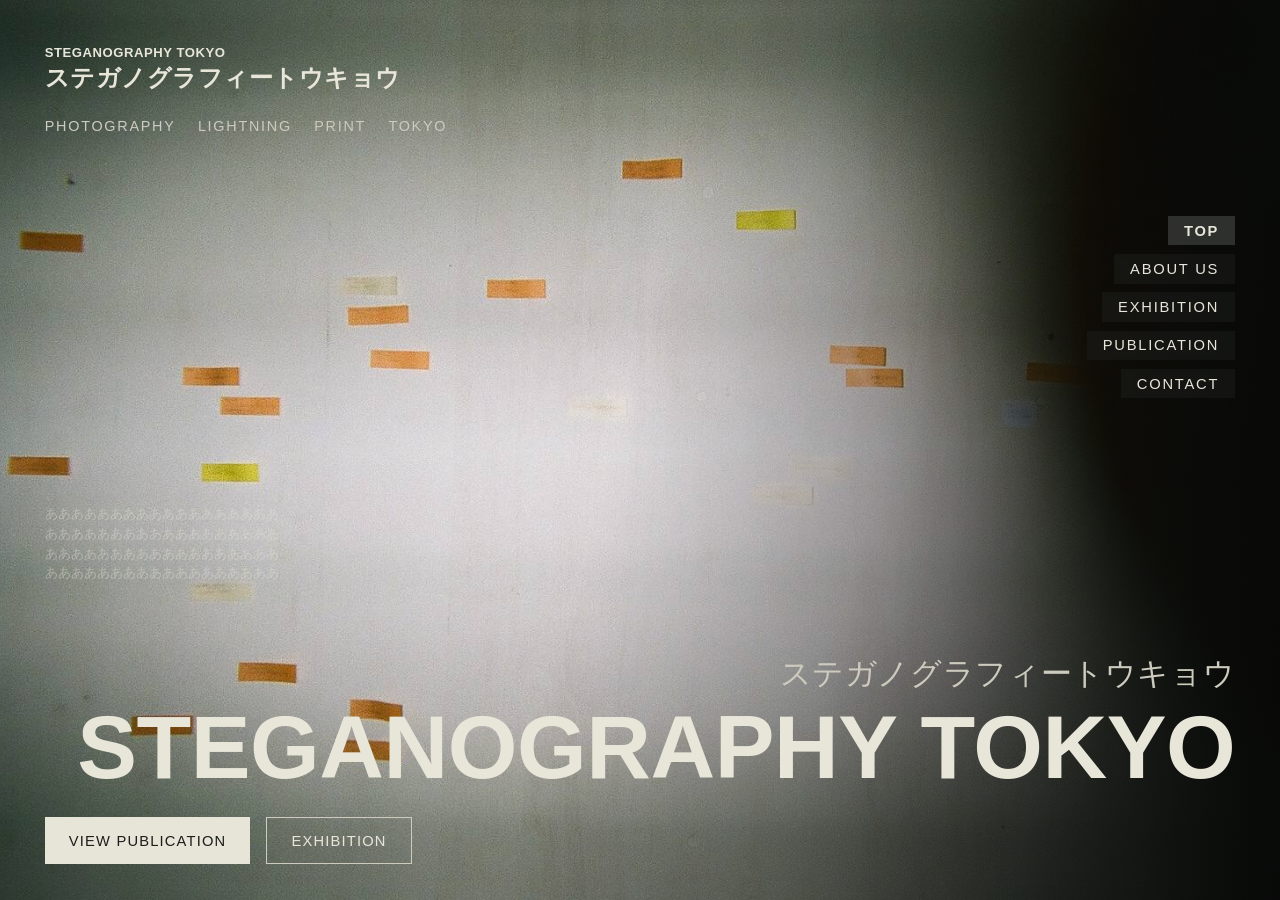
==== index.html @ 22742239 "first commit" ====
<!DOCTYPE html>
<html lang="ja">
<head>
  <meta charset="UTF-8">
  <meta name="viewport" content="width=device-width, initial-scale=1">
  <link rel="icon" href="favicon.svg" type="image/svg+xml">
  <title>STEGANOGRAPHY TOKYO / ステガノグラフィートウキョウ</title>
  <meta name="description" content="STEGANOGRAPHY TOKYO — photography, lightning, print. Tokyo-based artist group.">
  <meta property="og:title" content="STEGANOGRAPHY TOKYO">
  <meta property="og:description" content="Tokyo-based artist group — photography, lightning, print.">
  <meta property="og:type" content="website">
  <meta property="og:url" content="https://steganography.tokyo/">
  <meta property="og:image" content="https://steganography.tokyo/assets/bg.jpg">
  <meta name="twitter:card" content="summary_large_image">
  <link rel="stylesheet" href="assets/style.css">
</head>
<body>
  <div class="stage">

    <header class="masthead">
      <div class="brand">
        <p class="brand__en">STEGANOGRAPHY TOKYO</p>
        <p class="brand__jp">ステガノグラフィートウキョウ</p>
      </div>
      <nav class="nav-cats" aria-label="Categories">
        <a href="photography.html">PHOTOGRAPHY</a>
        <a href="lightning.html">LIGHTNING</a>
        <a href="print.html">PRINT</a>
        <a href="tokyo.html">TOKYO</a>
      </nav>
    </header>

    <nav class="nav-main" aria-label="Primary">
      <a href="index.html" aria-current="page">TOP</a>
      <a href="about.html">ABOUT US</a>
      <a href="exhibition.html">EXHIBITION</a>
      <a href="publication.html">PUBLICATION</a>
      <a href="https://x.com/Stegano_tokyo21" target="_blank" rel="noopener">CONTACT</a>
    </nav>

    <p class="placeholder" aria-hidden="true">ああああああああああああああああああああああああああああああああああああああああああああああああああああああああああああああああああああああああ</p>

    <div class="hero">
      <p class="hero__jp">ステガノグラフィートウキョウ</p>
      <h1 class="hero__en">STEGANOGRAPHY TOKYO</h1>
    </div>

    <div class="cta">
      <a class="btn btn--solid" href="publication.html">VIEW PUBLICATION</a>
      <a class="btn btn--ghost" href="exhibition.html">EXHIBITION</a>
    </div>

  </div>
</body>
</html>
---- assets/style.css ----
/* ============================================================
   STEGANOGRAPHY TOKYO — shared styles
   Plain HTML/CSS. No build step, no webfonts (system grotesque
   stack chosen to resemble the mockup at zero load cost).
   ============================================================ */

:root {
  --font: "Helvetica Neue", Helvetica, Arial,
          "Hiragino Kaku Gothic ProN", "Hiragino Sans",
          "Yu Gothic", "YuGothic", "Meiryo", system-ui, sans-serif;

  --ink:        #e8e5d9;            /* primary cream text          */
  --ink-dim:    #cdcabe;            /* secondary text              */
  --ink-faint:  rgba(232,229,217,.42);
  --box:        rgba(38,42,40,.34); /* nav pill background         */
  --box-hover:  rgba(70,74,70,.62);
  --solid-bg:   #e7e4d8;            /* filled button               */
  --solid-ink:  #1b1e1b;
  --edge:       1.6rem;             /* base screen margin          */
}

* { box-sizing: border-box; margin: 0; padding: 0; }

html { -webkit-text-size-adjust: 100%; }

body {
  font-family: var(--font);
  color: var(--ink);
  background: #0c0e0c;
  -webkit-font-smoothing: antialiased;
  text-rendering: optimizeLegibility;
}

/* ---- full-viewport stage with photo + layered overlays ------- */
.stage {
  position: relative;
  min-height: 100svh;
  min-height: 100vh;
  padding: clamp(1.6rem, 3.5vw, 3rem);
  overflow: hidden;
  isolation: isolate;
  /* diagonal dark wedge on the right + soft vignette + the photo */
  background:
    linear-gradient(104deg,
      transparent 0%,
      transparent 48%,
      rgba(12,14,12,.30) 66%,
      rgba(10,12,10,.78) 86%,
      rgba(7,8,7,.97) 100%),
    radial-gradient(120% 120% at 42% 44%,
      transparent 30%,
      rgba(16,20,16,.30) 78%,
      rgba(10,12,10,.55) 100%),
    url("bg.jpg") center / cover no-repeat;
}

a { color: inherit; text-decoration: none; }

/* ---- masthead (top-left) ------------------------------------- */
.masthead { position: relative; z-index: 4; }

.brand__en {
  font-size: .82rem;
  font-weight: 700;
  letter-spacing: .04em;
  text-transform: uppercase;
}
.brand__jp {
  font-size: clamp(1.15rem, 1.9vw, 1.5rem);
  font-weight: 700;
  letter-spacing: .02em;
  margin-top: .15rem;
}

.nav-cats {
  margin-top: 1.5rem;
  display: flex;
  flex-wrap: wrap;
  gap: 1.4rem;
  font-size: .9rem;
  letter-spacing: .12em;
  color: var(--ink-dim);
}
.nav-cats a { transition: color .2s ease; }
.nav-cats a:hover,
.nav-cats a:focus-visible { color: #fff; }

/* ---- right-hand main navigation ------------------------------ */
.nav-main {
  position: absolute;
  top: clamp(20%, 24vh, 26%);
  right: clamp(1.6rem, 3.5vw, 3rem);
  z-index: 4;
  display: flex;
  flex-direction: column;
  align-items: flex-end;
  gap: .55rem;
  text-align: right;
}
.nav-main a {
  display: inline-block;
  padding: .42rem 1rem;
  font-size: .92rem;
  letter-spacing: .12em;
  background: var(--box);
  backdrop-filter: blur(2px);
  transition: background .2s ease, color .2s ease;
}
.nav-main a:hover,
.nav-main a:focus-visible { background: var(--box-hover); color: #fff; }
.nav-main a[aria-current="page"] {
  background: var(--box-hover);
  font-weight: 700;
}

/* ---- placeholder copy block (mid-left) ----------------------- */
.placeholder {
  position: absolute;
  left: clamp(1.6rem, 3.5vw, 3rem);
  top: 56%;
  z-index: 2;
  max-width: 34ch;
  font-size: .8rem;
  line-height: 1.55;
  color: var(--ink-faint);
  word-break: break-all;
}

/* ---- bottom-right wordmark ----------------------------------- */
.hero {
  position: absolute;
  right: clamp(1.6rem, 3.5vw, 3rem);
  bottom: clamp(5.5rem, 12vh, 9rem);
  z-index: 3;
  text-align: right;
}
.hero__jp {
  font-size: clamp(1.1rem, 2.4vw, 2rem);
  font-weight: 500;
  letter-spacing: .02em;
  color: var(--ink-dim);
}
.hero__en {
  font-size: clamp(2.4rem, 7vw, 6.2rem);
  font-weight: 600;
  line-height: .98;
  letter-spacing: -.005em;
  margin-top: .1em;
}

/* ---- call-to-action buttons (bottom-left) -------------------- */
.cta {
  position: absolute;
  left: clamp(1.6rem, 3.5vw, 3rem);
  bottom: clamp(1.8rem, 4vh, 3rem);
  z-index: 3;
  display: flex;
  gap: 1rem;
  flex-wrap: wrap;
}
.btn {
  display: inline-flex;
  align-items: center;
  padding: .9rem 1.5rem;
  font-size: .92rem;
  letter-spacing: .08em;
  transition: transform .15s ease, background .2s ease, color .2s ease;
}
.btn--solid { background: var(--solid-bg); color: var(--solid-ink); }
.btn--ghost { border: 1px solid var(--ink-dim); color: var(--ink); }
.btn:hover { transform: translateY(-2px); }
.btn--solid:hover { background: #fff; }
.btn--ghost:hover { border-color: #fff; color: #fff; }

/* ---- TBD sub-pages ------------------------------------------- */
.page {
  position: relative;
  z-index: 3;
  min-height: 58svh;
  min-height: 58vh;
  display: flex;
  flex-direction: column;
  justify-content: center;
}
.page__crumb {
  font-size: clamp(1.1rem, 2.4vw, 1.9rem);
  font-weight: 500;
  letter-spacing: .14em;
  color: var(--ink-dim);
}
.page__tbd {
  font-size: clamp(3rem, 9vw, 7rem);
  font-weight: 600;
  letter-spacing: .02em;
  margin-top: .1em;
}

/* ---- staggered load animation -------------------------------- */
@media (prefers-reduced-motion: no-preference) {
  .masthead, .nav-main, .placeholder, .hero, .cta, .page {
    animation: rise .8s cubic-bezier(.2, .7, .2, 1) both;
  }
  .nav-main   { animation-delay: .08s; }
  .placeholder{ animation-delay: .16s; }
  .hero       { animation-delay: .12s; }
  .cta        { animation-delay: .22s; }
  @keyframes rise {
    from { opacity: 0; transform: translateY(14px); }
    to   { opacity: 1; transform: translateY(0); }
  }
}

:focus-visible { outline: 2px solid #fff; outline-offset: 3px; }

/* ============================================================
   Mobile / narrow screens — unstack the absolute hero layout
   ============================================================ */
@media (max-width: 760px) {
  .stage {
    display: flex;
    flex-direction: column;
    gap: 2rem;
    padding-bottom: 2.5rem;
    background:
      linear-gradient(180deg,
        rgba(8,10,8,.55) 0%,
        rgba(10,12,10,.35) 40%,
        rgba(8,10,8,.78) 100%),
      url("bg.jpg") center / cover no-repeat;
  }
  .nav-main {
    position: static;
    flex-direction: row;
    flex-wrap: wrap;
    align-items: flex-start;
    justify-content: flex-start;
    text-align: left;
    gap: .5rem;
    margin-top: .5rem;
  }
  .placeholder { position: static; max-width: none; top: auto; }
  .hero {
    position: static;
    text-align: left;
    margin-top: auto;
  }
  .cta { position: static; }
  .page { min-height: 40svh; }
}
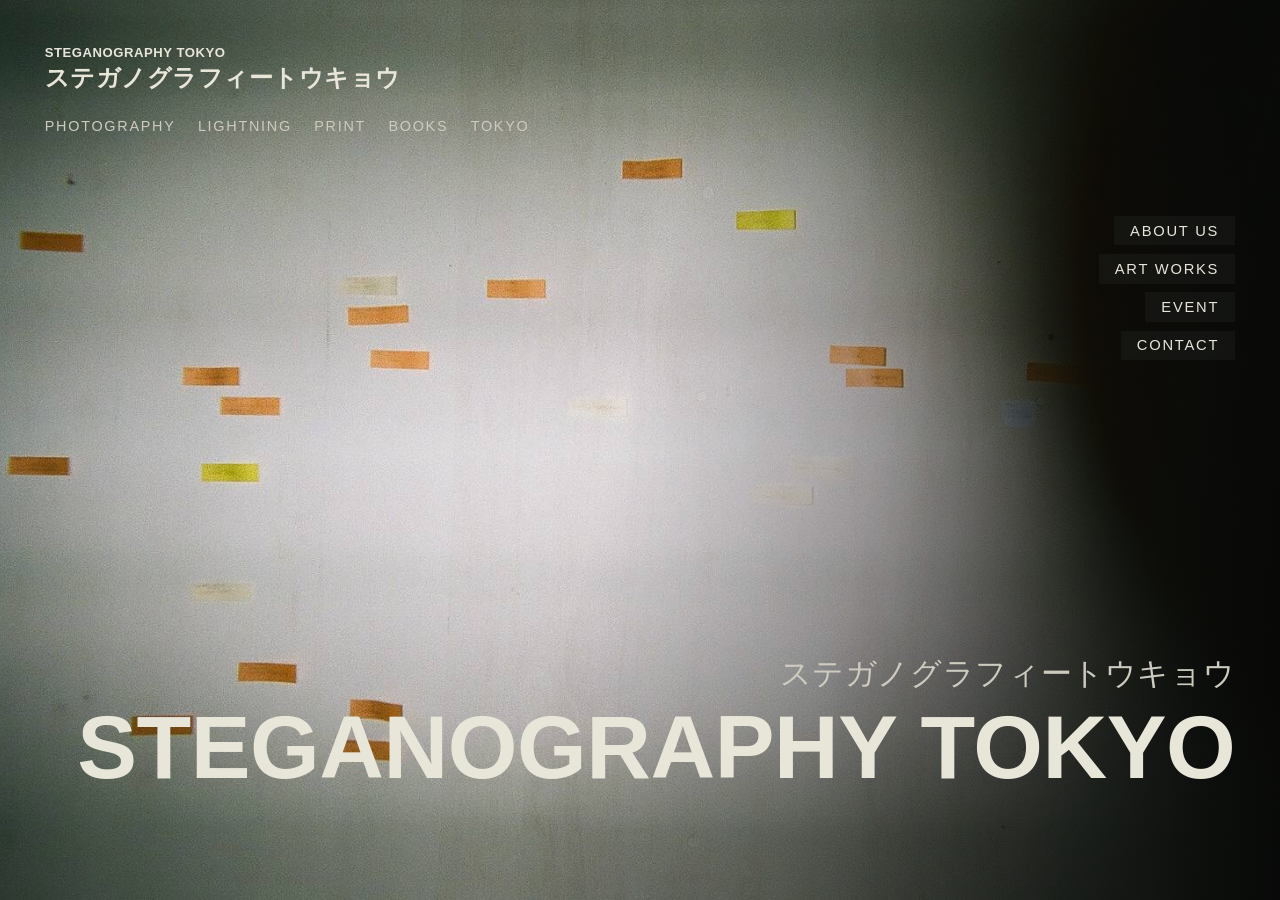
==== commit cf0b94eb: "feat: rework nav and homepage - categories (PHOTOGRAPHY/LIGHTNING/PRINT/BOOKS/TOKYO) → non-link text" ====
--- a/index.html
+++ b/index.html
@@ -5,9 +5,9 @@
   <meta name="viewport" content="width=device-width, initial-scale=1">
   <link rel="icon" href="favicon.svg" type="image/svg+xml">
   <title>STEGANOGRAPHY TOKYO / ステガノグラフィートウキョウ</title>
-  <meta name="description" content="STEGANOGRAPHY TOKYO — photography, lightning, print. Tokyo-based artist group.">
+  <meta name="description" content="STEGANOGRAPHY TOKYO — Tokyo-based artist group.">
   <meta property="og:title" content="STEGANOGRAPHY TOKYO">
-  <meta property="og:description" content="Tokyo-based artist group — photography, lightning, print.">
+  <meta property="og:description" content="Tokyo-based artist group.">
   <meta property="og:type" content="website">
   <meta property="og:url" content="https://steganography.tokyo/">
   <meta property="og:image" content="https://steganography.tokyo/assets/bg.jpg">
@@ -23,33 +23,28 @@
         <p class="brand__jp">ステガノグラフィートウキョウ</p>
       </div>
       <nav class="nav-cats" aria-label="Categories">
-        <a href="photography.html">PHOTOGRAPHY</a>
-        <a href="lightning.html">LIGHTNING</a>
-        <a href="print.html">PRINT</a>
-        <a href="tokyo.html">TOKYO</a>
+        <span>PHOTOGRAPHY</span>
+        <span>LIGHTNING</span>
+        <span>PRINT</span>
+        <span>BOOKS</span>
+        <span>TOKYO</span>
       </nav>
     </header>
 
     <nav class="nav-main" aria-label="Primary">
-      <a href="index.html" aria-current="page">TOP</a>
       <a href="about.html">ABOUT US</a>
-      <a href="exhibition.html">EXHIBITION</a>
-      <a href="publication.html">PUBLICATION</a>
+      <a href="artworks.html">ART WORKS</a>
+      <a href="event.html">EVENT</a>
       <a href="https://x.com/Stegano_tokyo21" target="_blank" rel="noopener">CONTACT</a>
     </nav>
 
-    <p class="placeholder" aria-hidden="true">ああああああああああああああああああああああああああああああああああああああああああああああああああああああああああああああああああああああああ</p>
+    <!-- TODO: ここに暗号/ビットコイン的な英文を後で入れる -->
 
     <div class="hero">
       <p class="hero__jp">ステガノグラフィートウキョウ</p>
       <h1 class="hero__en">STEGANOGRAPHY TOKYO</h1>
     </div>
 
-    <div class="cta">
-      <a class="btn btn--solid" href="publication.html">VIEW PUBLICATION</a>
-      <a class="btn btn--ghost" href="exhibition.html">EXHIBITION</a>
-    </div>
-
   </div>
 </body>
 </html>
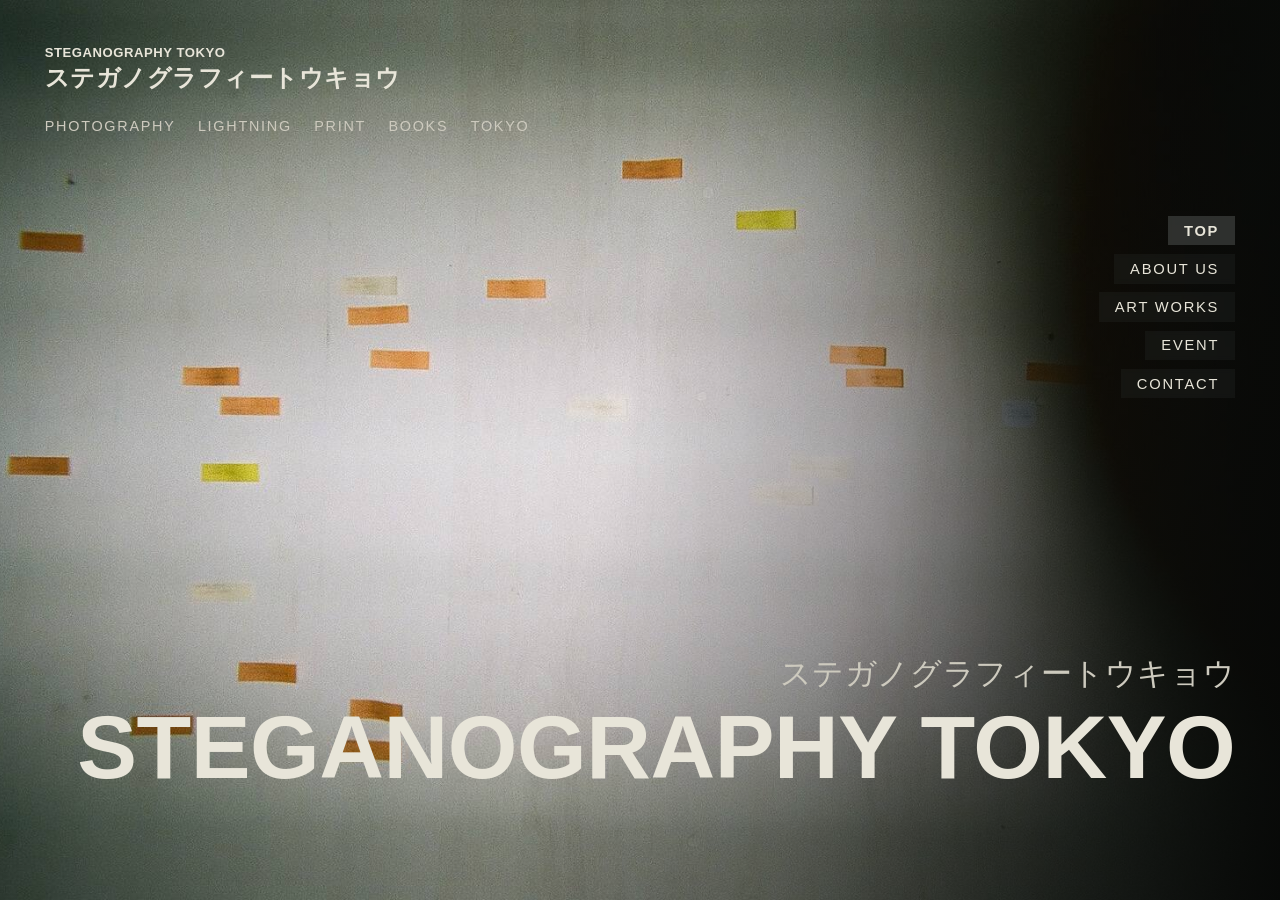
==== commit 8c67d481: "feat: add About Us copy and TOP nav link - about: replace TBD with unit description, readable dark s" ====
--- a/index.html
+++ b/index.html
@@ -32,6 +32,7 @@
     </header>
 
     <nav class="nav-main" aria-label="Primary">
+      <a href="index.html" aria-current="page">TOP</a>
       <a href="about.html">ABOUT US</a>
       <a href="artworks.html">ART WORKS</a>
       <a href="event.html">EVENT</a>
--- a/assets/style.css
+++ b/assets/style.css
@@ -187,13 +187,27 @@
   font-weight: 500;
   letter-spacing: .14em;
   color: var(--ink-dim);
+  text-shadow: 0 2px 16px rgba(0, 0, 0, .6);
 }
 .page__tbd {
   font-size: clamp(3rem, 9vw, 7rem);
   font-weight: 600;
   letter-spacing: .02em;
   margin-top: .1em;
-}
+  text-shadow: 0 2px 22px rgba(0, 0, 0, .55);
+}
+.page__body {
+  margin-top: 1.2rem;
+  max-width: 54ch;
+  padding: 1.1rem 1.35rem;
+  font-size: clamp(.95rem, 1.4vw, 1.08rem);
+  line-height: 1.95;
+  color: var(--ink);
+  background: rgba(8, 10, 8, .55);
+  backdrop-filter: blur(4px);
+  -webkit-backdrop-filter: blur(4px);
+}
+.page__body p + p { margin-top: 1.1em; }
 
 /* ---- staggered load animation -------------------------------- */
 @media (prefers-reduced-motion: no-preference) {
